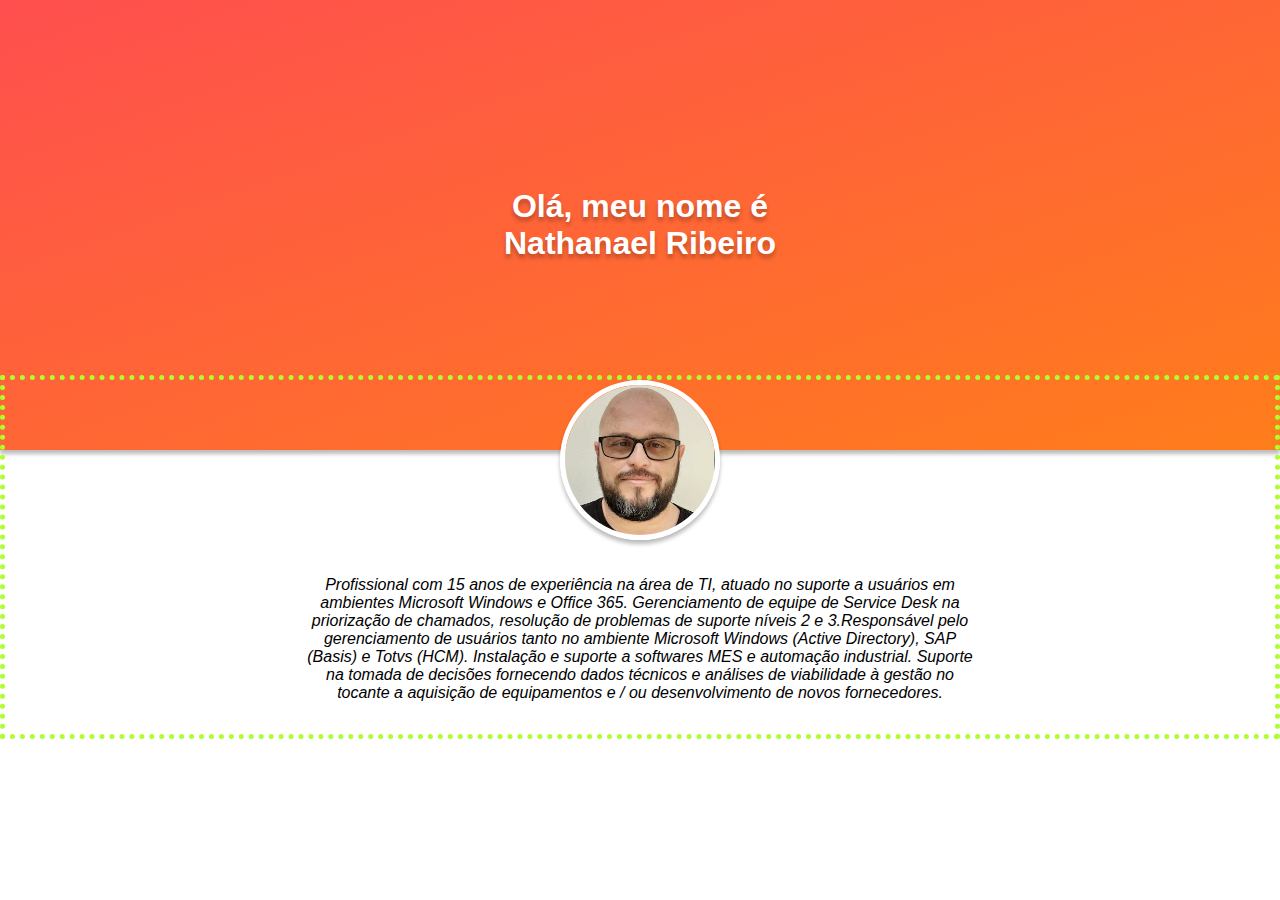
==== index.html @ da8253d5 "Criada Primeira Personal Page" ====
<!DOCTYPE html>
<html lang="pt-br">
    <head>
        <meta charset="UTF-8">
        <meta http-equiv="X-UA-Compatible" content="IE=edge">
        <meta name="viewport" content="width=device-width, initial-scale=1.0">
        <title>Personal Page</title>
        <style>
            :root {
                font-family: sans-serif
            }

            h1 {
                margin: 0;
                text-shadow: 0 4px 4px #0004;
                width: 20ch;
            }

            body {
               margin: 0;
            }
            
            .header {
                height: 50vh;
                background: linear-gradient(to right bottom, #ff4f4f, #ff7d1b) ;
                color: white;
                display: grid;
                place-items: center;
                box-shadow: 0 4px 4px #0004;
                text-align: center;
            }

            .profile {
                position: relative;
                top: -75px;
                border: 5px dotted greenyellow;
                text-align: center;
            }

            .profile__copy {
                margin: 32px auto;
                max-width: 75ch;
                font-style: italic;
                
            }

            .profile__avatar {
                width: 150px;
                height: 150px;
                border-radius: 50%;
                border: 5px solid #fff;
                box-shadow: 0 4px 4px #0004;
            }
        </style>
    </head>
    <body>
        <header class="header">
            <h1>Olá, meu nome é Nathanael Ribeiro</h1>
        </header>
        <section class="profile">
            <img class="profile__avatar" src="Imagem_Perfil.png"
            alt="Nathanael Ribeiro" />
            <p class="profile__copy">Profissional com 15 anos de experiência na área de TI, atuado no suporte a usuários em ambientes Microsoft Windows e Office 365. Gerenciamento de equipe de Service Desk na priorização de chamados, resolução de problemas de suporte níveis 2 e 3.Responsável pelo gerenciamento de usuários tanto no ambiente Microsoft Windows (Active Directory), SAP (Basis) e Totvs (HCM). Instalação e suporte a softwares MES e automação industrial. Suporte na tomada de decisões fornecendo dados técnicos e análises de viabilidade à gestão no tocante a aquisição de equipamentos e / ou desenvolvimento de novos fornecedores.
        </section>
        </p>
    </body>
    </html>
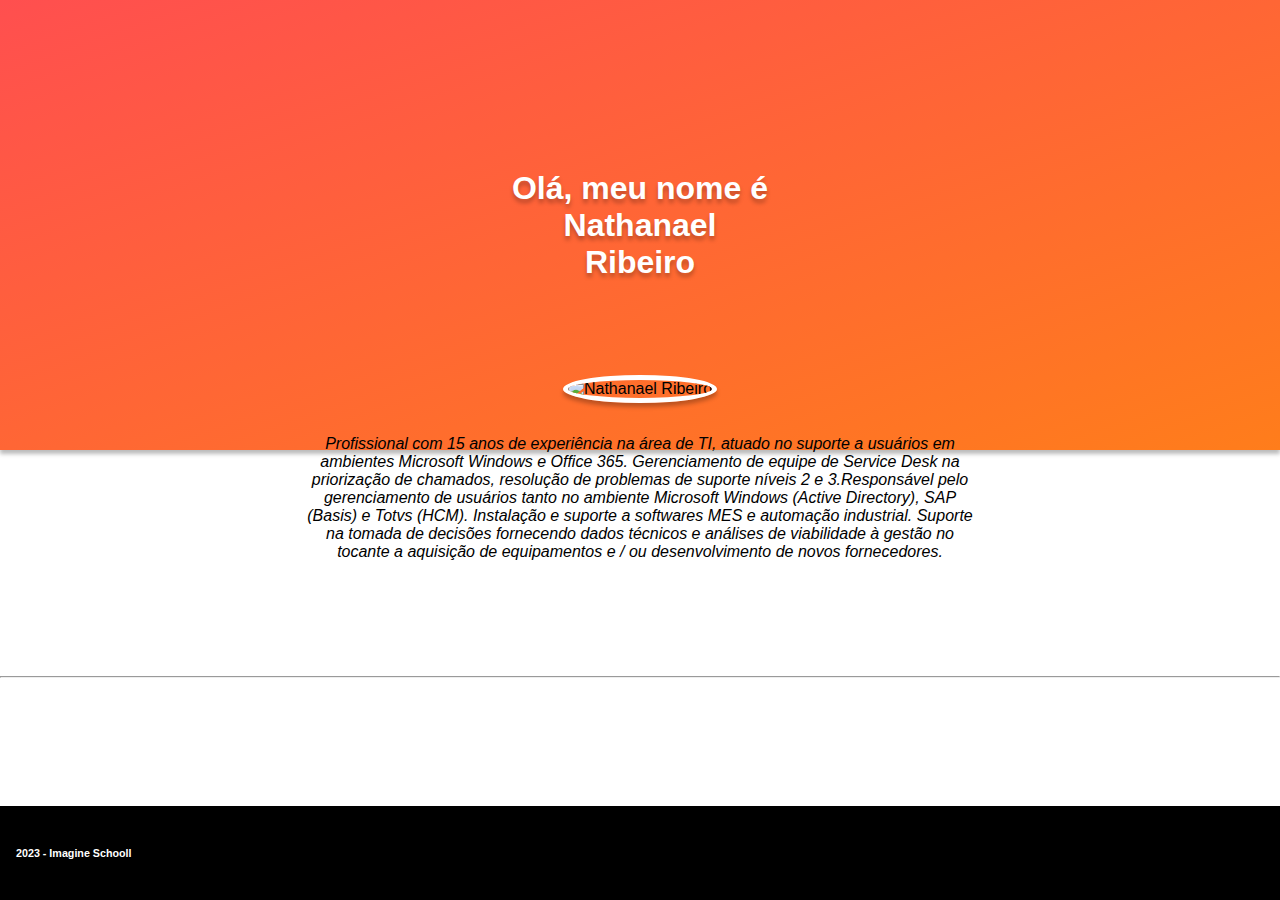
==== commit 4300c559: "Adicionado arquivo style.css" ====
--- a/index.html
+++ b/index.html
@@ -5,53 +5,9 @@
         <meta http-equiv="X-UA-Compatible" content="IE=edge">
         <meta name="viewport" content="width=device-width, initial-scale=1.0">
         <title>Personal Page</title>
-        <style>
-            :root {
-                font-family: sans-serif
-            }
-
-            h1 {
-                margin: 0;
-                text-shadow: 0 4px 4px #0004;
-                width: 20ch;
-            }
-
-            body {
-               margin: 0;
-            }
-            
-            .header {
-                height: 50vh;
-                background: linear-gradient(to right bottom, #ff4f4f, #ff7d1b) ;
-                color: white;
-                display: grid;
-                place-items: center;
-                box-shadow: 0 4px 4px #0004;
-                text-align: center;
-            }
-
-            .profile {
-                position: relative;
-                top: -75px;
-                border: 5px dotted greenyellow;
-                text-align: center;
-            }
-
-            .profile__copy {
-                margin: 32px auto;
-                max-width: 75ch;
-                font-style: italic;
-                
-            }
-
-            .profile__avatar {
-                width: 150px;
-                height: 150px;
-                border-radius: 50%;
-                border: 5px solid #fff;
-                box-shadow: 0 4px 4px #0004;
-            }
-        </style>
+        <link rel="stylesheet" href="https://cdnjs.cloudflare.com/ajax/libs/font-awesome/6.3.0/css/fontawesome.min.css"/>
+        <link rel="stylesheet" href="https://cdnjs.cloudflare.com/ajax/libs/font-awesome/6.3.0/css/brands.min.css">
+        <link rel="stylesheet" href="style.css">
     </head>
     <body>
         <header class="header">
@@ -61,7 +17,46 @@
             <img class="profile__avatar" src="Imagem_Perfil.png"
             alt="Nathanael Ribeiro" />
             <p class="profile__copy">Profissional com 15 anos de experiência na área de TI, atuado no suporte a usuários em ambientes Microsoft Windows e Office 365. Gerenciamento de equipe de Service Desk na priorização de chamados, resolução de problemas de suporte níveis 2 e 3.Responsável pelo gerenciamento de usuários tanto no ambiente Microsoft Windows (Active Directory), SAP (Basis) e Totvs (HCM). Instalação e suporte a softwares MES e automação industrial. Suporte na tomada de decisões fornecendo dados técnicos e análises de viabilidade à gestão no tocante a aquisição de equipamentos e / ou desenvolvimento de novos fornecedores.
-        </section>
+        
         </p>
+        <ul class="profile__social">
+            <li>
+              <a href="https://www.linkedin.com/in/nathanaelribeiro/" target="_blank">
+                <i class="fab fa-linkedin fa-lg"></i>
+              </a>
+            </li>
+            <li>
+              <a href="skype:ncribeiros">
+                <i class="fab fa-skype fa-lg"></i>
+              </a>
+            </li>
+            <li>
+              <a href="tel:+5535991532179">
+                <i class="fab fa-whatsapp fa-lg"></i>
+              </a>
+            </li>
+          </ul>
+    </section>
+    <hr />
+    <footer class="footer">
+        <h6>2023 - Imagine Schooll</h6>
+        <ul class="footer__social">
+            <li>
+              <a href="https://www.linkedin.com/in/nathanaelribeiro/" target="_blank">
+                <i class="fab fa-linkedin fa-lg"></i>
+              </a>
+            </li>
+            <li>
+              <a href="skype:ncribeiros">
+                <i class="fab fa-skype fa-lg"></i>
+              </a>
+            </li>
+            <li>
+              <a href="tel:+5535991532179">
+                <i class="fab fa-whatsapp fa-lg"></i>
+              </a>
+            </li>
+          </ul>
+    </footer>
     </body>
     </html>--- a/style.css
+++ b/style.css
@@ -0,0 +1,84 @@
+* {
+    box-sizing: border-box;
+  }
+  
+  :root {
+    font-family: sans-serif;
+    --color-link: #0085ff;
+    --color-gradient-top: #ff4f4f;
+    --color-gradient-bottom: #ff7d1b;
+  }
+  
+  body {
+    margin: 0;
+  } /* Comentário */
+  
+  h1 {
+    margin: 0;
+    text-shadow: 0 4px 4px #0004;
+    width: 15ch;
+  }
+  
+  .header {
+    height: 50vh;
+    background: linear-gradient(
+      to right bottom,
+      var(--color-gradient-top),
+      var(--color-gradient-bottom)
+    );
+    color: #fff;
+    display: grid;
+    place-items: center;
+    box-shadow: 0 4px 4px #0004;
+    text-align: center;
+  }
+  
+  .profile {
+    position: relative;
+    top: -75px;
+    text-align: center;
+  }
+  
+  .profile__avatar {
+    width: 150px;
+    height: 150px;
+    border-radius: 50%;
+    border: 5px solid #fff;
+    box-shadow: 0 4px 4px #0004;
+  }
+  
+  .profile__copy {
+    margin: 32px auto;
+    max-width: 75ch;
+    font-style: italic;
+  }
+  
+  .profile__social,
+  .footer__social {
+    display: grid;
+    grid-auto-flow: column;
+    gap: 16px;
+    margin: 0 auto;
+    padding: 0;
+    width: fit-content;
+    list-style: none;
+    color: var(--color-link);
+  }
+  
+  .footer {
+    box-sizing: border-box;
+    position: fixed;
+    bottom: 0;
+    width: 100vw;
+    padding: 16px;
+    background: #000;
+    color: #fff;
+    display: grid;
+    grid-template-columns: auto auto;
+    align-items: center;
+  }
+  
+  .footer__social {
+    margin: 0;
+    justify-self: end;
+  }